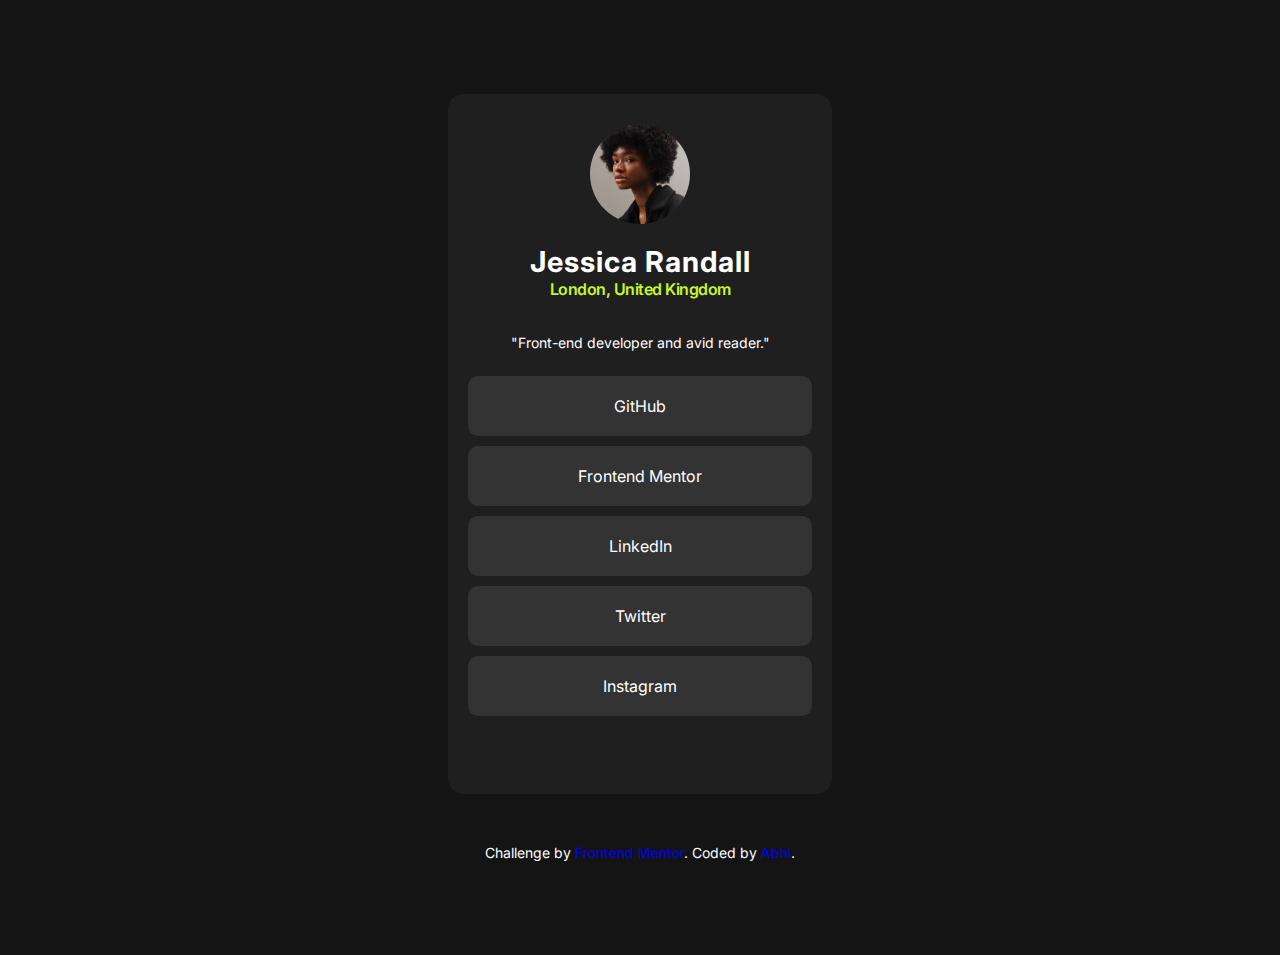
==== 04-project/index.html @ 51ab13a6 "Project 4" ====
<!DOCTYPE html>
<html lang="en">
<head>
  <meta charset="UTF-8">
  <meta name="viewport" content="width=device-width, initial-scale=1.0"> <!-- displays site properly based on user's device -->

  <link rel="icon" type="image/png" sizes="32x32" href="./assets/images/favicon-32x32.png">
  
  <title>Frontend Mentor | Social links profile</title>
   
  <link rel="stylesheet" href="../04-project/assets/css/style.css">
</head>
<body>
    
  <div class="cover">
  
    <header class="top">
      <div class="img-section">
        <img src="../04-project/assets/images/avatar-jessica.jpeg" alt="Profile pic of Jessica">
      </div>
      <h1>Jessica Randall</h1>
      <h3>London, United Kingdom</h3>
      <p>  "Front-end developer and avid reader."</p>

    </header>
    
    <main class="buttons">
      
        <a href="https://github.com" target="_blank">GitHub</a>
        <a href="https://www.frontendmentor.io" target="_blank"> Frontend Mentor</a>
        <a href="https://in.linkedin.com" target="_blank">LinkedIn</a>
        <a href="https://twitter.com" target="_blank">Twitter</a>
        <a href="https://instagram.com" target="_blank">Instagram</a> 
     
    </main>
  </div>

  <footer class="footer">
    <div class="attribution">
      Challenge by <a href="https://www.frontendmentor.io?ref=challenge" target="_blank">Frontend Mentor</a>. 
      Coded by <a href="https://github.com/abhi-zero/Social-links">Abhi</a>.
    </div>
  </footer>
</body>
</html>
---- 04-project/assets/css/style.css ----
@import url('https://fonts.googleapis.com/css2?family=Inter:ital,opsz,wght@0,14..32,100..900;1,14..32,100..900&display=swap');


*{
    margin: 0;
    padding: 0;
    box-sizing: border-box;
}

:root{
    --BGCOLOR:hsl(0, 0%, 8%);
    --COVER-BG-COLOR:hsl(0, 0%, 12%);
    --BUTTON-BG-COLOR:hsl(0, 0%, 20%);
    --TEXT-COLOR:hsl(0, 0%, 100%);
    --GREEN-COLOR: hsl(75, 94%, 57%);
}

html,body{
    height: 95%;
    width: 100%;
    font-family:"Inter", sans-serif;
    color: var(--TEXT-COLOR);
    background-color: var(--BGCOLOR);
    margin: 50px 0;
    display: flex;
    flex-direction: column;
    align-items:center ;
    justify-content: center;
    
}

.cover{
    background-color: var(--COVER-BG-COLOR);
    height: 700px;
    max-height: 140vh;
    min-width: 30vw;
    max-width: 60vw;
    padding: 30px 20px 0 20px;
    border-radius: 15px;
    
}

.top .img-section img{
    width: 100px;
    border-radius: 50%;  
}
.top .img-section{
    /* background-color: aqua; */
   display: flex;
   justify-content: center;
}

.top>h1{
    text-align: center;
    /* background-color:black; */
    padding-top: 20px;
    font-size: 1.8rem;
    font-weight: 700;
    letter-spacing: 1px;
}

.top>h3{
    text-align: center;
    /* background-color:rgb(149, 38, 38); */
    padding-bottom:10px ;
    font-size: 1rem;
    font-weight: 600;
    letter-spacing: -0.5px;
    color: var(--GREEN-COLOR);   
}

.top>p{
    text-align: center;
    font-size: 14px;
    /* background-color: tomato; */
    padding: 25px 0;   
}

.buttons{
    
    display: flex;
    flex-direction: column;
    /* background-color: blue; */
    text-align: center;
    column-gap: 10px;
}

.buttons a{
    color: var(--TEXT-COLOR);
    background-color: var(--BUTTON-BG-COLOR);
    text-decoration: none;
    border-radius: 10px; 
    margin-bottom: 10px;
    padding: 20px ;
}

.buttons a:hover, a:focus, a:active{
    background-color: var(--GREEN-COLOR);
    color:var(--BGCOLOR)
}



.footer .attribution{
    max-width: 600px;
    font-size: 14px;
    margin-top: 50px;
}
.footer .attribution a{
    text-decoration: none;
}
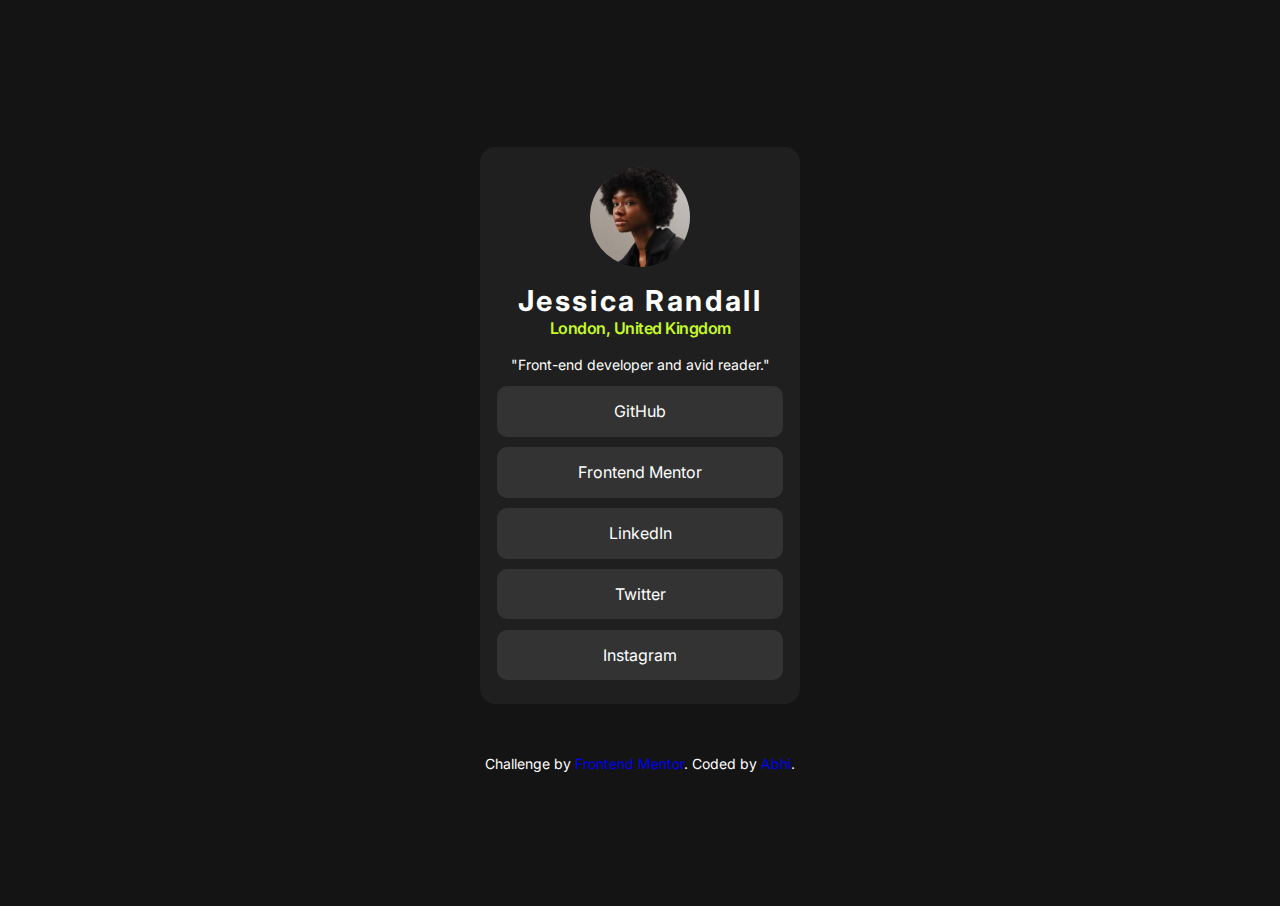
==== commit 2ff6f97f: "mobile design added" ====
--- a/04-project/index.html
+++ b/04-project/index.html
@@ -11,35 +11,37 @@
   <link rel="stylesheet" href="../04-project/assets/css/style.css">
 </head>
 <body>
+
+  <div class="container"> 
+    <div class="cover">
     
-  <div class="cover">
-  
-    <header class="top">
-      <div class="img-section">
-        <img src="../04-project/assets/images/avatar-jessica.jpeg" alt="Profile pic of Jessica">
+      <header class="top">
+        <div class="img-section">
+          <img src="../04-project/assets/images/avatar-jessica.jpeg" alt="Profile pic of Jessica">
+        </div>
+        <h1>Jessica Randall</h1>
+        <h3>London, United Kingdom</h3>
+        <p>  "Front-end developer and avid reader."</p>
+
+      </header>
+      
+      <main class="buttons">
+        
+          <a href="https://github.com" target="_blank">GitHub</a>
+          <a href="https://www.frontendmentor.io" target="_blank"> Frontend Mentor</a>
+          <a href="https://in.linkedin.com" target="_blank">LinkedIn</a>
+          <a href="https://twitter.com" target="_blank">Twitter</a>
+          <a href="https://instagram.com" target="_blank">Instagram</a> 
+      
+      </main>
+    </div>
+
+    <footer class="footer">
+      <div class="attribution">
+        Challenge by <a href="https://www.frontendmentor.io?ref=challenge" target="_blank">Frontend Mentor</a>. 
+        Coded by <a href="https://github.com/abhi-zero/Social-links">Abhi</a>.
       </div>
-      <h1>Jessica Randall</h1>
-      <h3>London, United Kingdom</h3>
-      <p>  "Front-end developer and avid reader."</p>
-
-    </header>
-    
-    <main class="buttons">
-      
-        <a href="https://github.com" target="_blank">GitHub</a>
-        <a href="https://www.frontendmentor.io" target="_blank"> Frontend Mentor</a>
-        <a href="https://in.linkedin.com" target="_blank">LinkedIn</a>
-        <a href="https://twitter.com" target="_blank">Twitter</a>
-        <a href="https://instagram.com" target="_blank">Instagram</a> 
-     
-    </main>
-  </div>
-
-  <footer class="footer">
-    <div class="attribution">
-      Challenge by <a href="https://www.frontendmentor.io?ref=challenge" target="_blank">Frontend Mentor</a>. 
-      Coded by <a href="https://github.com/abhi-zero/Social-links">Abhi</a>.
-    </div>
-  </footer>
+    </footer>
+  </div>  
 </body>
 </html>--- a/04-project/assets/css/style.css
+++ b/04-project/assets/css/style.css
@@ -17,11 +17,11 @@
 
 html,body{
     height: 95%;
-    width: 100%;
+    width: 100vw;
     font-family:"Inter", sans-serif;
     color: var(--TEXT-COLOR);
     background-color: var(--BGCOLOR);
-    margin: 50px 0;
+    margin:2vw 0;
     display: flex;
     flex-direction: column;
     align-items:center ;
@@ -31,17 +31,16 @@
 
 .cover{
     background-color: var(--COVER-BG-COLOR);
-    height: 700px;
-    max-height: 140vh;
-    min-width: 30vw;
-    max-width: 60vw;
-    padding: 30px 20px 0 20px;
+    height: 91%;
+    width: 25vw;
+    padding: 1.5vw 1.3vw 0 1.3vw;
     border-radius: 15px;
-    
 }
 
 .top .img-section img{
     width: 100px;
+    height: 100px;
+    object-fit: cover;
     border-radius: 50%;  
 }
 .top .img-section{
@@ -53,16 +52,15 @@
 .top>h1{
     text-align: center;
     /* background-color:black; */
-    padding-top: 20px;
+    padding-top: 1.3vw;
     font-size: 1.8rem;
     font-weight: 700;
-    letter-spacing: 1px;
+    letter-spacing: 0.2vw;
 }
 
 .top>h3{
     text-align: center;
     /* background-color:rgb(149, 38, 38); */
-    padding-bottom:10px ;
     font-size: 1rem;
     font-weight: 600;
     letter-spacing: -0.5px;
@@ -73,7 +71,7 @@
     text-align: center;
     font-size: 14px;
     /* background-color: tomato; */
-    padding: 25px 0;   
+    padding: 1.4vw 0 1vw 0;   
 }
 
 .buttons{
@@ -82,7 +80,7 @@
     flex-direction: column;
     /* background-color: blue; */
     text-align: center;
-    column-gap: 10px;
+    column-gap: 1.2vw;
 }
 
 .buttons a{
@@ -90,8 +88,8 @@
     background-color: var(--BUTTON-BG-COLOR);
     text-decoration: none;
     border-radius: 10px; 
-    margin-bottom: 10px;
-    padding: 20px ;
+    margin-bottom: 0.8vw;
+    padding: 1.2vw ;
 }
 
 .buttons a:hover, a:focus, a:active{
@@ -100,19 +98,91 @@
 }
 
 
-
-.footer .attribution{
-    max-width: 600px;
+ .footer .attribution{
+    width: 100%;
     font-size: 14px;
-    margin-top: 50px;
+    text-align: center;
+    margin-top: 4vw;
 }
 .footer .attribution a{
     text-decoration: none;
 }
 
 
+@media(max-width:600px){
+    html,body{
+        height:91%;
+        width: 100vw;
+        font-family:"Inter", sans-serif;
+        color: var(--TEXT-COLOR);
+        background-color: var(--BGCOLOR);
+        margin:13vw 3vw;
+        display: flex;
+        flex-direction: column;
+        align-items:center ;
+        justify-content: center;
+        
+    }
+    .cover{
+        background-color: var(--COVER-BG-COLOR);
+        height: 75vh;
+        width: 80vw;
+        padding: 7vw 5vw 0 5vw;
+        border-radius: 15px;
+    } 
+
+    .top>h1{
+        text-align: center;
+        /* background-color:black; */
+        padding-top: 3vw ;
+        font-size: 1.8rem;
+        font-weight: 700;
+        letter-spacing: 0.2vw;
+    }
+    .top>h3{
+        text-align: center;
+        /* background-color:rgb(149, 38, 38); */
+        font-size: 1rem;
+        font-weight: 600;
+        letter-spacing: -0.2vw;
+        color: var(--GREEN-COLOR);   
+    }
+
+    .top>p{
+        text-align: center;
+        font-size: 14px;
+        /* background-color: tomato; */
+        padding: 2vh 0 1.5vh 0;   
+    }
+
+    .buttons{
+    
+        display: flex;
+        flex-direction: column;
+        /* background-color: blue; */
+        text-align: center;
+        gap: 2vh;
+    }
+
+    .buttons a{
+        color: var(--TEXT-COLOR);
+        background-color: var(--BUTTON-BG-COLOR);
+        text-decoration: none;
+        border-radius: 10px; 
+        margin-bottom: 0.8vw;
+        padding: 3.3vw ;
+    }
+
+    .footer .attribution{
+
+        width: 80%;
+        font-size: 14px;
+        text-align: center;
+        margin-top: 10vw;
+        padding-left: 8vw;
+    }    
+}
 
 
 
 
-
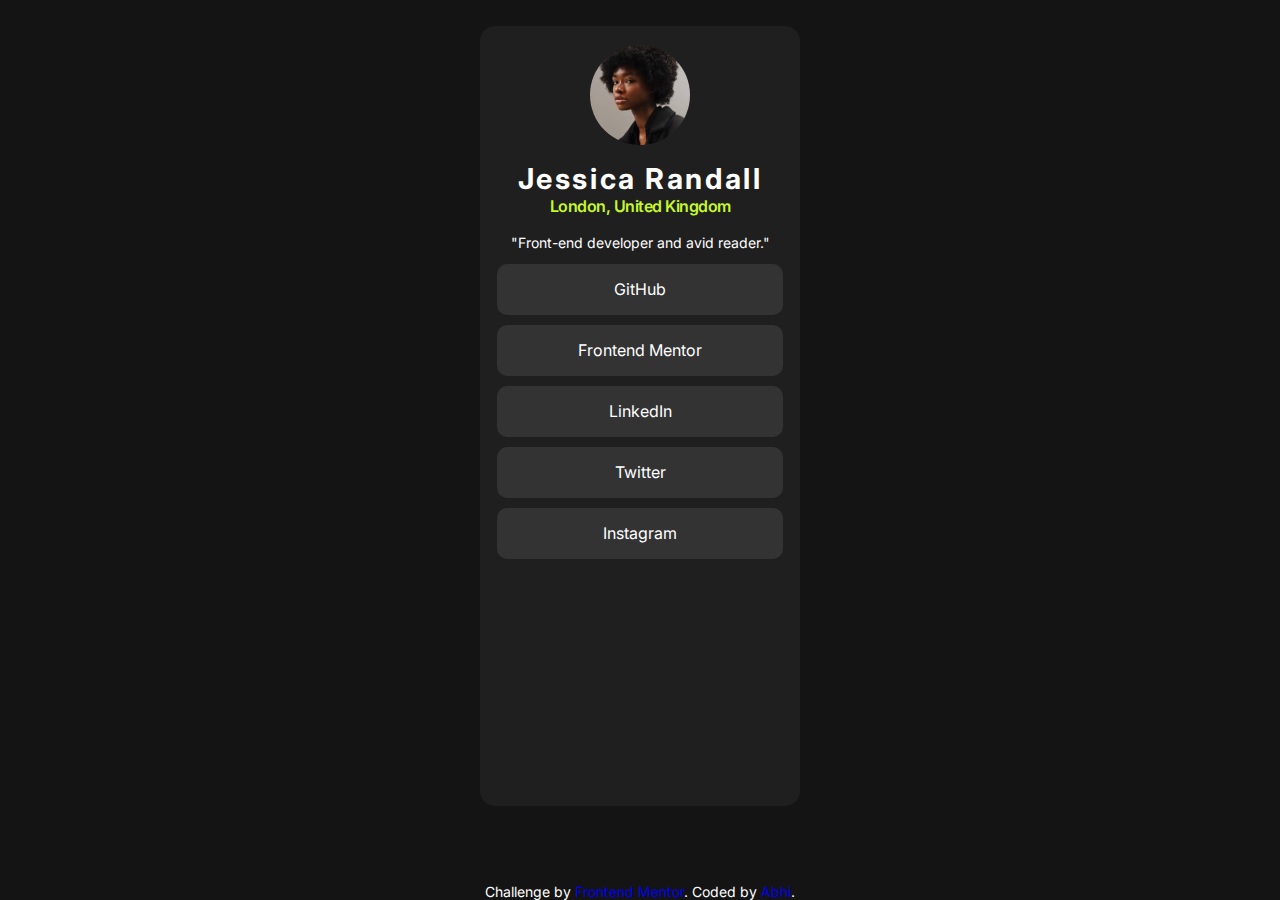
==== commit c9c564dd: "mobile v2" ====
--- a/04-project/index.html
+++ b/04-project/index.html
@@ -12,7 +12,7 @@
 </head>
 <body>
 
-  <div class="container"> 
+  
     <div class="cover">
     
       <header class="top">
@@ -42,6 +42,6 @@
         Coded by <a href="https://github.com/abhi-zero/Social-links">Abhi</a>.
       </div>
     </footer>
-  </div>  
+   
 </body>
 </html>--- a/04-project/assets/css/style.css
+++ b/04-project/assets/css/style.css
@@ -16,12 +16,12 @@
 }
 
 html,body{
-    height: 95%;
+    height: 100%;
     width: 100vw;
     font-family:"Inter", sans-serif;
     color: var(--TEXT-COLOR);
     background-color: var(--BGCOLOR);
-    margin:2vw 0;
+    
     display: flex;
     flex-direction: column;
     align-items:center ;
@@ -33,6 +33,7 @@
     background-color: var(--COVER-BG-COLOR);
     height: 91%;
     width: 25vw;
+    margin:2vw 0;
     padding: 1.5vw 1.3vw 0 1.3vw;
     border-radius: 15px;
 }
@@ -111,12 +112,12 @@
 
 @media(max-width:600px){
     html,body{
-        height:91%;
+        height:100%;
         width: 100vw;
         font-family:"Inter", sans-serif;
         color: var(--TEXT-COLOR);
         background-color: var(--BGCOLOR);
-        margin:13vw 3vw;
+        padding: 15vw 5vw;
         display: flex;
         flex-direction: column;
         align-items:center ;
@@ -125,10 +126,11 @@
     }
     .cover{
         background-color: var(--COVER-BG-COLOR);
-        height: 75vh;
+        height: 85vh;
         width: 80vw;
-        padding: 7vw 5vw 0 5vw;
+        padding: 7vw 5vw 5vw 5vw;
         border-radius: 15px;
+        gap: 5vw;
     } 
 
     .top>h1{
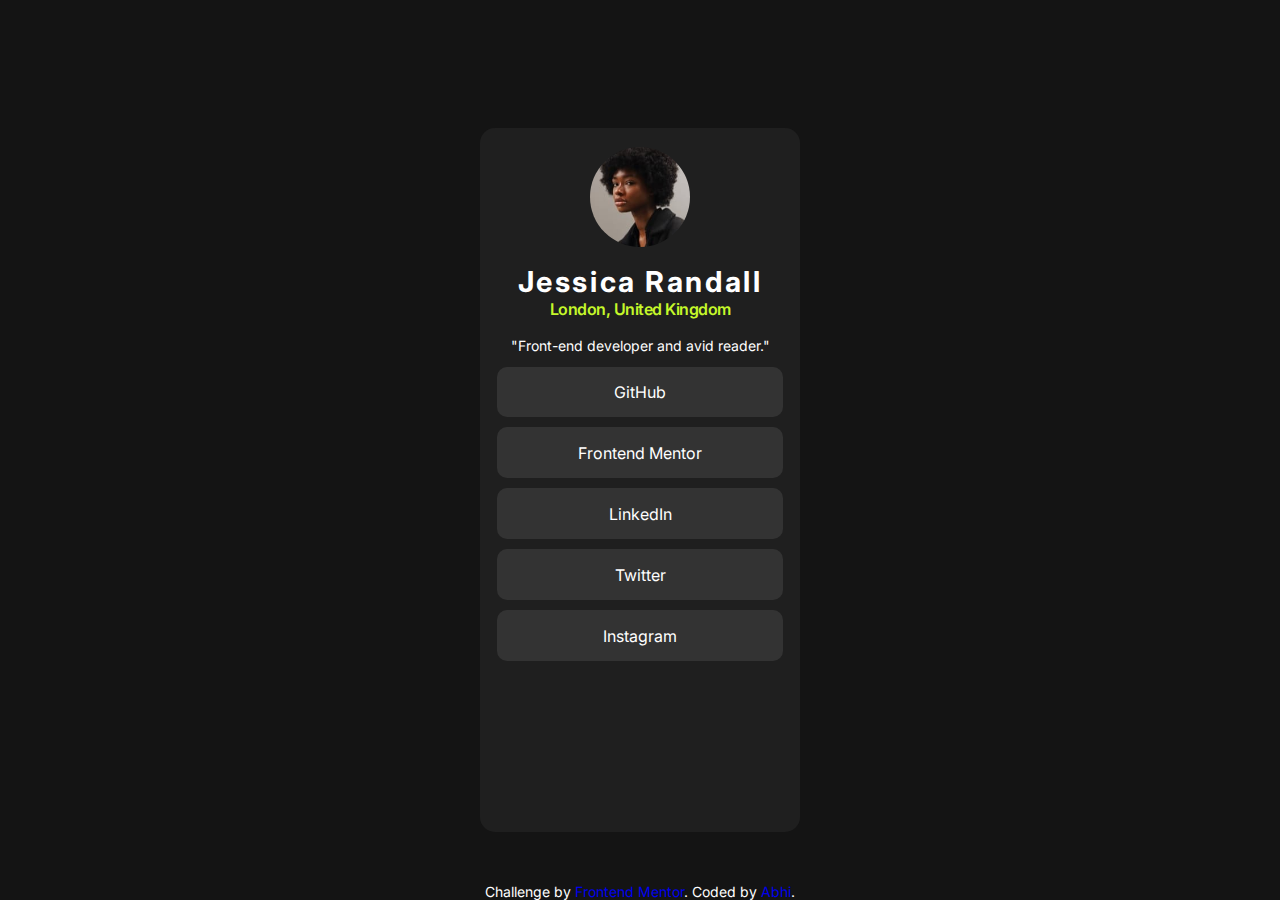
==== commit c3c9b26a: "Little changes" ====
--- a/04-project/index.html
+++ b/04-project/index.html
@@ -39,7 +39,7 @@
     <footer class="footer">
       <div class="attribution">
         Challenge by <a href="https://www.frontendmentor.io?ref=challenge" target="_blank">Frontend Mentor</a>. 
-        Coded by <a href="https://github.com/abhi-zero/Social-links">Abhi</a>.
+        Coded by <a href="https://github.com/abhi-zero/Social-links/">Abhi</a>.
       </div>
     </footer>
    
--- a/04-project/assets/css/style.css
+++ b/04-project/assets/css/style.css
@@ -33,7 +33,7 @@
     background-color: var(--COVER-BG-COLOR);
     height: 91%;
     width: 25vw;
-    margin:2vw 0;
+    margin:10vw 0 0 0;
     padding: 1.5vw 1.3vw 0 1.3vw;
     border-radius: 15px;
 }
